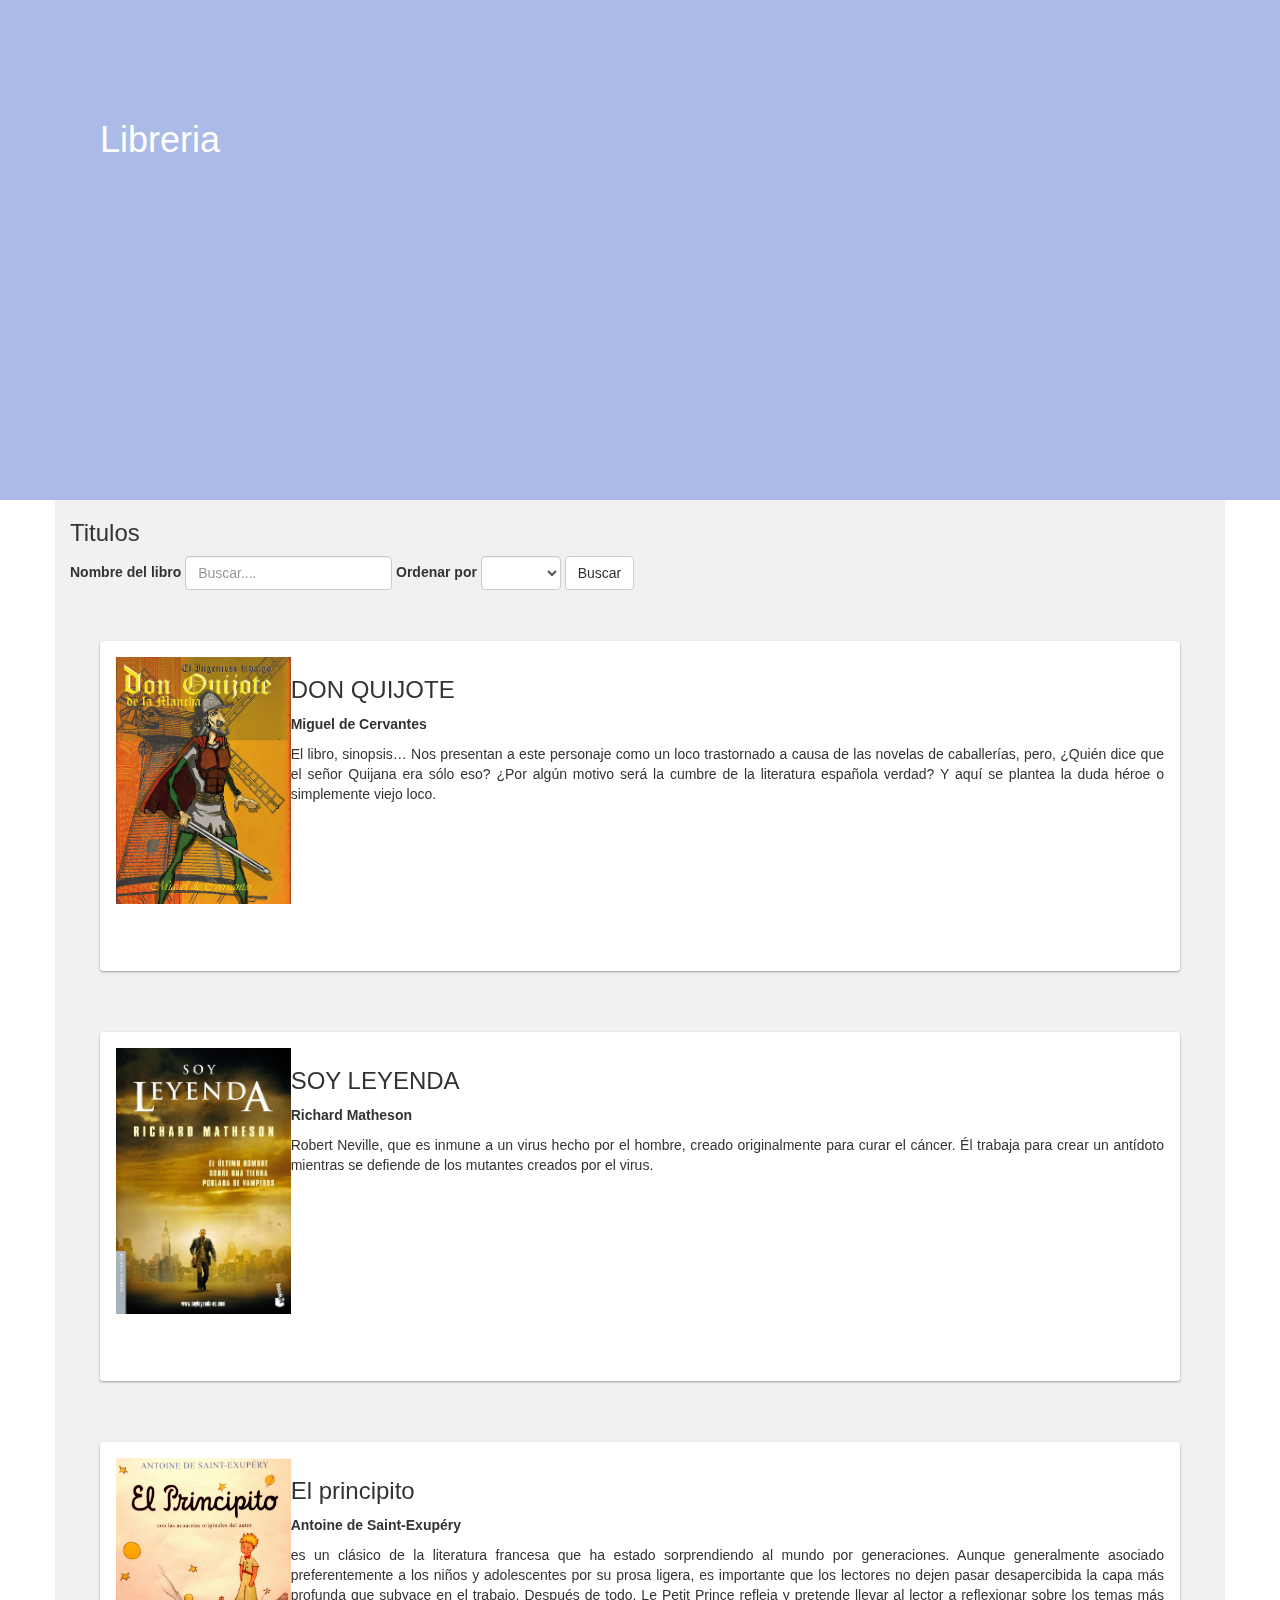
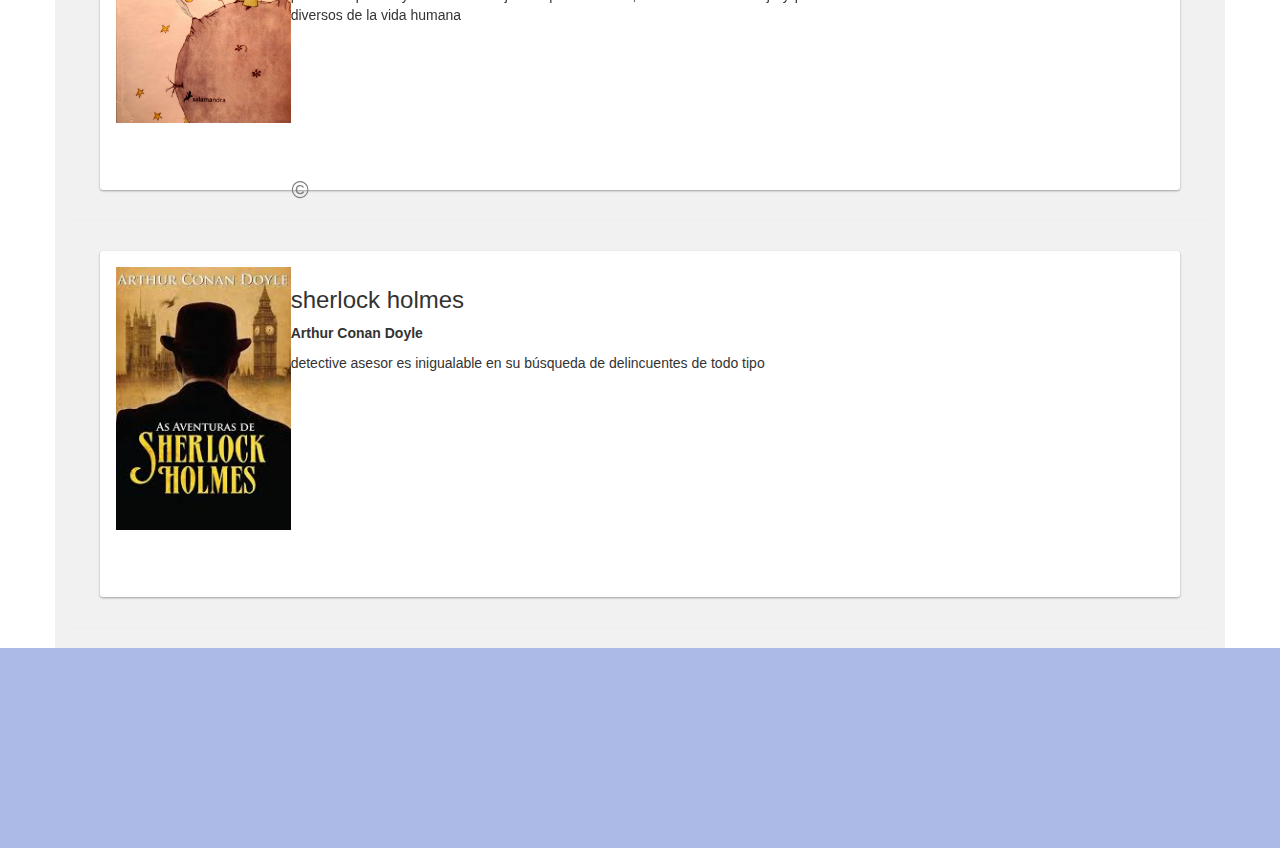
==== libreria/index.html @ 589efc91 "Add files via upload" ====
<!doctype html>
<html lang="en" ng-app="bookStore">
<head>
    <meta charset="UTF-8">
    <meta name="viewport"
          content="width=device-width, user-scalable=no, initial-scale=1.0, maximum-scale=1.0, minimum-scale=1.0">
    <meta http-equiv="X-UA-Compatible" content="ie=edge">
    <title>Document</title>


    <!-- jQuery library -->
    <script src="https://ajax.googleapis.com/ajax/libs/jquery/3.1.1/jquery.min.js"></script>

    <!-- Latest compiled JavaScript -->
    <script src="https://maxcdn.bootstrapcdn.com/bootstrap/3.3.7/js/bootstrap.min.js"></script>

    <link rel="stylesheet" href="lib/css/bootstrap.min.css">
    <link rel="stylesheet" href="css/book.css">
    <link rel="stylesheet" href="css/tab.css">
    <script src="lib/js/angular.min.js"> </script>
    <script src="lib/js/angular-ui-router.min.js"></script>


    <script src="js/app.js"></script>
    <script src="js/routes.js"></script>
    <script src="component/book/bookController.js"></script>
    <script src="component/tab/tabController.js"></script>
    <script src="component/services/bookService.js"></script>

</head>
<body>

<div id="fb-root"></div>
<script>(function(d, s, id) {
  var js, fjs = d.getElementsByTagName(s)[0];
  if (d.getElementById(id)) return;
  js = d.createElement(s); js.id = id;
  js.src = "//connect.facebook.net/es_LA/sdk.js#xfbml=1&version=v2.9";
  fjs.parentNode.insertBefore(js, fjs);
}(document, 'script', 'facebook-jssdk'));</script>


    <header style="background-color: #ABBAE7; height: 500px; padding: 100px; color: #FFF;">
        <h1 ui-sref="home">Libreria <br> 
        <div style="text-align:center;width:400px;padding:1em 0;"> <h2><a style="text-decoration:none;" href="http://www.zeitverschiebung.net/es/city/4014338"><span style="color:gray;"></span><br /></a></h2> <iframe src="https://www.zeitverschiebung.net/clock-widget-iframe-v2?language=es&timezone=America%2FChihuahua" width="100%" height="1500" frameborder="0" seamless></iframe> <small style="color:gray;">&copy; <a href="http://www.zeitverschiebung.net/es/" style="color: gray;"></a></small> </div> </h1> 
    </header>

    <div ui-view></div>
    <footer style="background-color: #ABBAE7; height: 100px; padding: 100px; color: #FFF;">

    </footer>
</body>
</html>
---- libreria/css/book.css ----
.book-container{
    background-color: #f1f1f1;
}
.panel-book{
    padding: 16px;
    border-radius: 3px;
    margin: 30px;
    background-color: #ffffff;
    box-shadow: 0 1px 3px rgba(0, 0, 0, 0.12), 0 1px 2px rgba(0, 0, 0, 0.24);
}
---- libreria/css/tab.css ----
.panel-tab{
    padding: 12px;
    border-radius: 3px;
    margin: 30px;
    background-color: #ffffff;
    box-shadow: 0 1px 3px rgba(0, 0, 0, 0.12), 0 1px 2px rgba(0, 0, 0, 0.24);
}
.tab-container{
    background-color: #f1f1f1;
}
.panel-tab *{
    padding:5px;
}
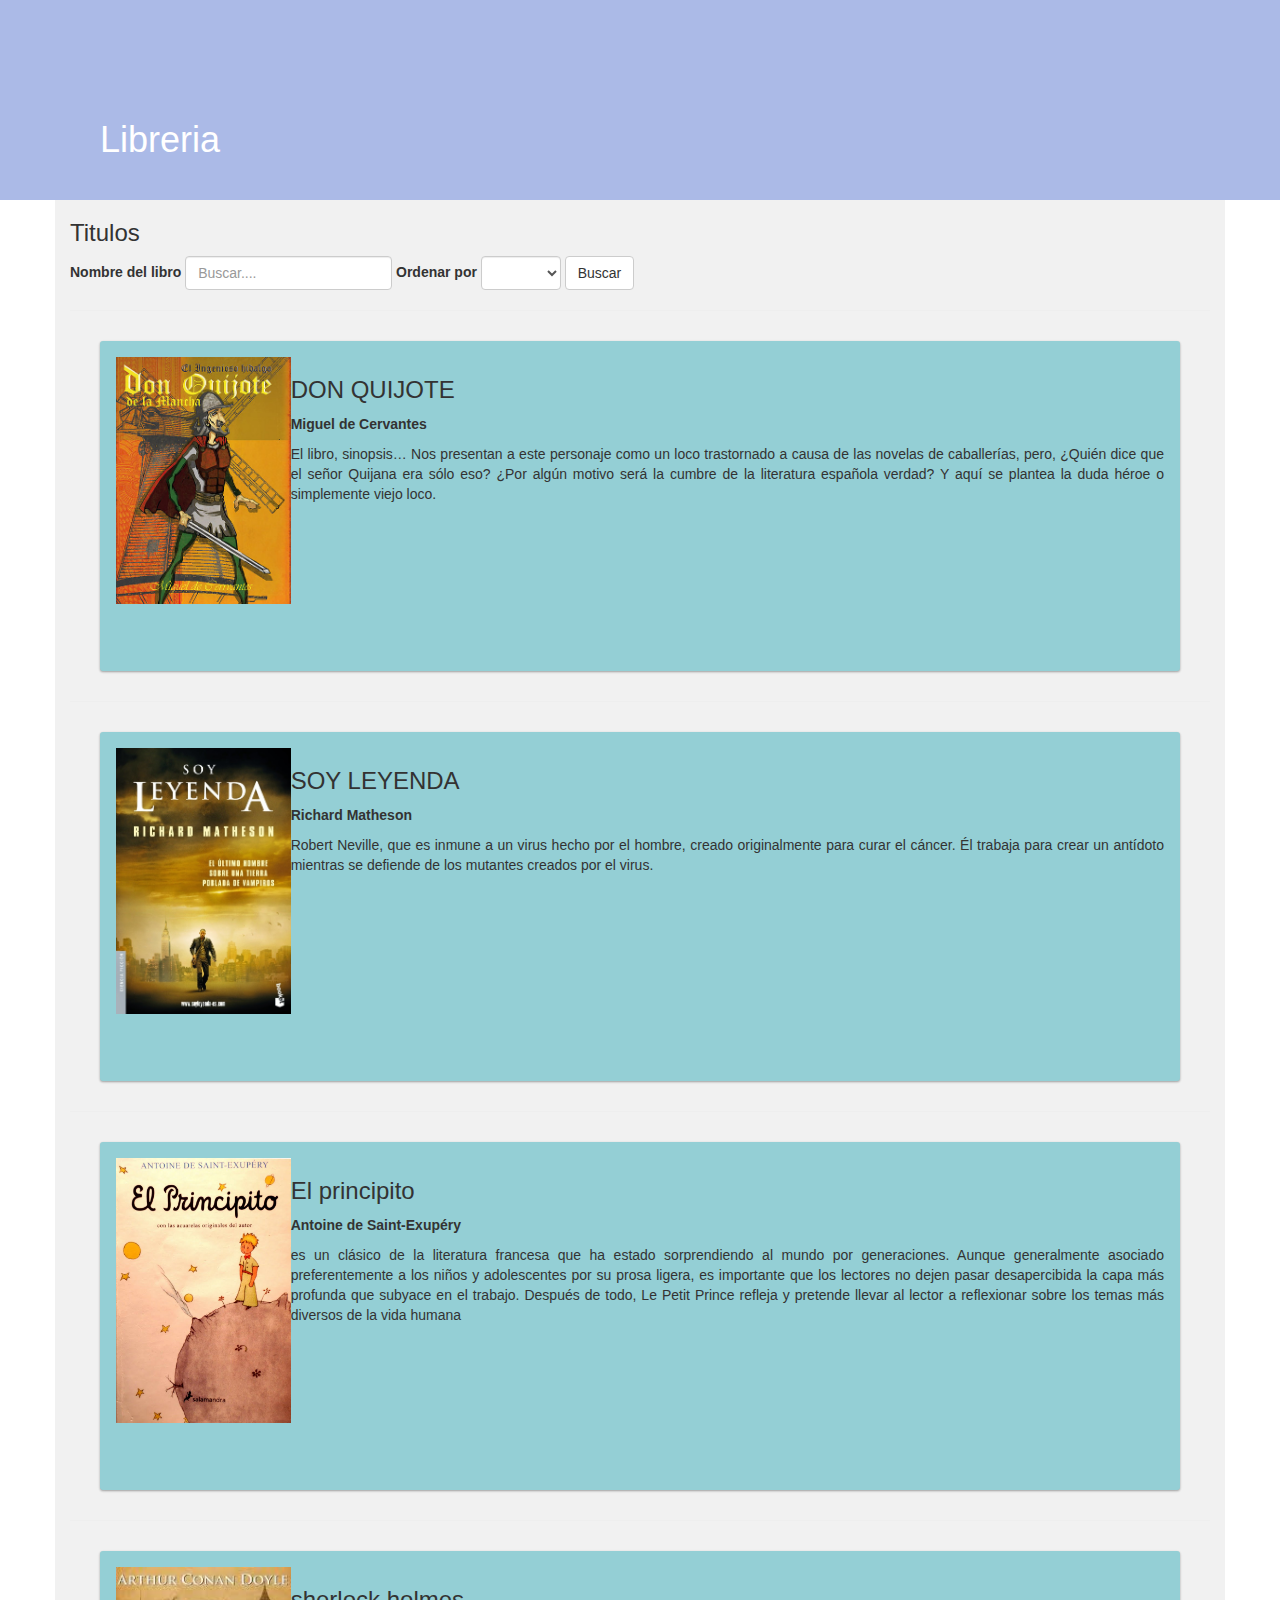
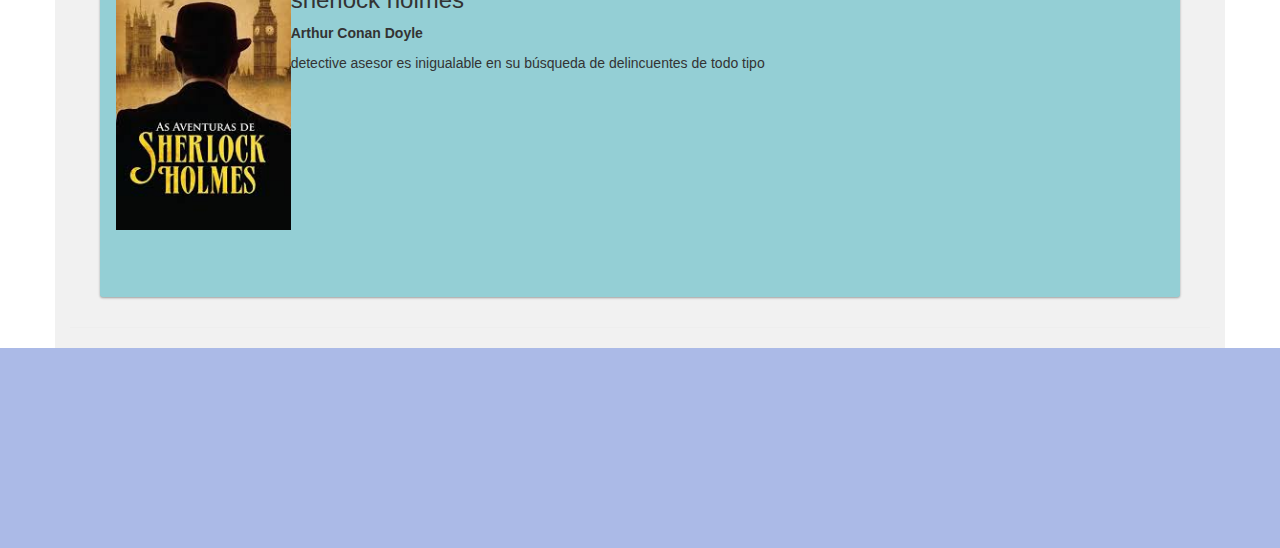
==== commit 03646e42: "Add files via upload" ====
--- a/libreria/index.html
+++ b/libreria/index.html
@@ -30,19 +30,10 @@
 </head>
 <body>
 
-<div id="fb-root"></div>
-<script>(function(d, s, id) {
-  var js, fjs = d.getElementsByTagName(s)[0];
-  if (d.getElementById(id)) return;
-  js = d.createElement(s); js.id = id;
-  js.src = "//connect.facebook.net/es_LA/sdk.js#xfbml=1&version=v2.9";
-  fjs.parentNode.insertBefore(js, fjs);
-}(document, 'script', 'facebook-jssdk'));</script>
 
-
-    <header style="background-color: #ABBAE7; height: 500px; padding: 100px; color: #FFF;">
+    <header style="background-color: #ABBAE7; height: 100px; padding: 100px; color: #FFF;">
         <h1 ui-sref="home">Libreria <br> 
-        <div style="text-align:center;width:400px;padding:1em 0;"> <h2><a style="text-decoration:none;" href="http://www.zeitverschiebung.net/es/city/4014338"><span style="color:gray;"></span><br /></a></h2> <iframe src="https://www.zeitverschiebung.net/clock-widget-iframe-v2?language=es&timezone=America%2FChihuahua" width="100%" height="1500" frameborder="0" seamless></iframe> <small style="color:gray;">&copy; <a href="http://www.zeitverschiebung.net/es/" style="color: gray;"></a></small> </div> </h1> 
+       </h1> 
     </header>
 
     <div ui-view></div>
--- a/libreria/css/book.css
+++ b/libreria/css/book.css
@@ -5,6 +5,6 @@
     padding: 16px;
     border-radius: 3px;
     margin: 30px;
-    background-color: #ffffff;
+    background-color: #94cfd5;
     box-shadow: 0 1px 3px rgba(0, 0, 0, 0.12), 0 1px 2px rgba(0, 0, 0, 0.24);
 }
--- a/libreria/css/tab.css
+++ b/libreria/css/tab.css
@@ -2,7 +2,7 @@
     padding: 12px;
     border-radius: 3px;
     margin: 30px;
-    background-color: #ffffff;
+    background-color: #94cfd5;
     box-shadow: 0 1px 3px rgba(0, 0, 0, 0.12), 0 1px 2px rgba(0, 0, 0, 0.24);
 }
 .tab-container{
@@ -10,4 +10,10 @@
 }
 .panel-tab *{
     padding:5px;
+}
+.ng-dirty.ng-invalid-email{
+    border:1px solid red;
+}
+.ng-dirty.ng-valid-email{
+    border:1px solid darkgreen;
 }